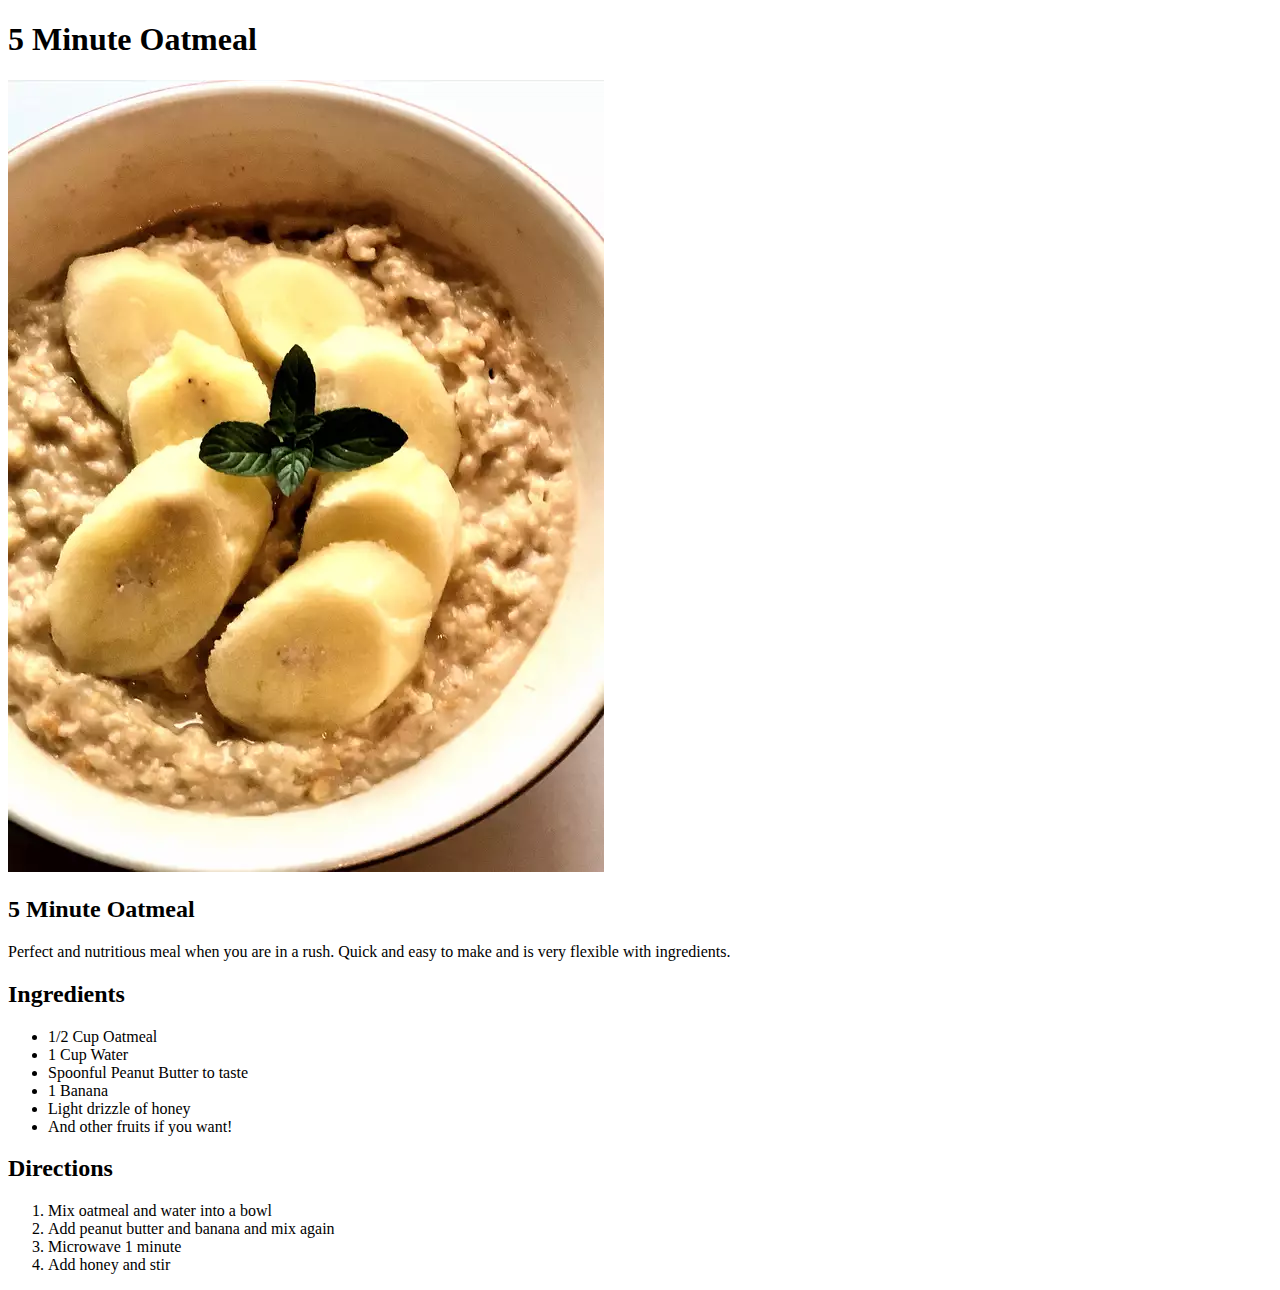
==== recipes/5-minute-oatmeal.html @ 39d55089 "Start of first odin project" ====
<!DOCTYPE html>
<html lang="en">
<head>
    <meta charset="UTF-8">
    <meta http-equiv="X-UA-Compatible" content="IE=edge">
    <meta name="viewport" content="width=device-width, initial-scale=1.0">
    <title>5 Minute Oatmeal</title>
</head>
<body>
    <h1>5 Minute Oatmeal</h1>
    <img src ="../img/peanutbutteroatmeal.jpg" alt = "Oatmeal image">
    
    <h2>5 Minute Oatmeal</h2>
    <p>Perfect and nutritious meal when you are in a rush. Quick and easy to make and is very flexible with ingredients. </p>

    <h2>Ingredients</h2>
    <ul>
        <li>1/2 Cup Oatmeal</li>
        <li>1 Cup Water</li>
        <li>Spoonful Peanut Butter to taste</li>
        <li>1 Banana</li>
        <li>Light drizzle of honey</li>
        <li>And other fruits if you want!</li>
    </ul>

    <h2>Directions</h2>
    <ol>
        <li>Mix oatmeal and water into a bowl</li>
        <li>Add peanut butter and banana and mix again</li>
        <li>Microwave 1 minute</li>
        <li>Add honey and stir</li>
    </ol>
</body>
</html>
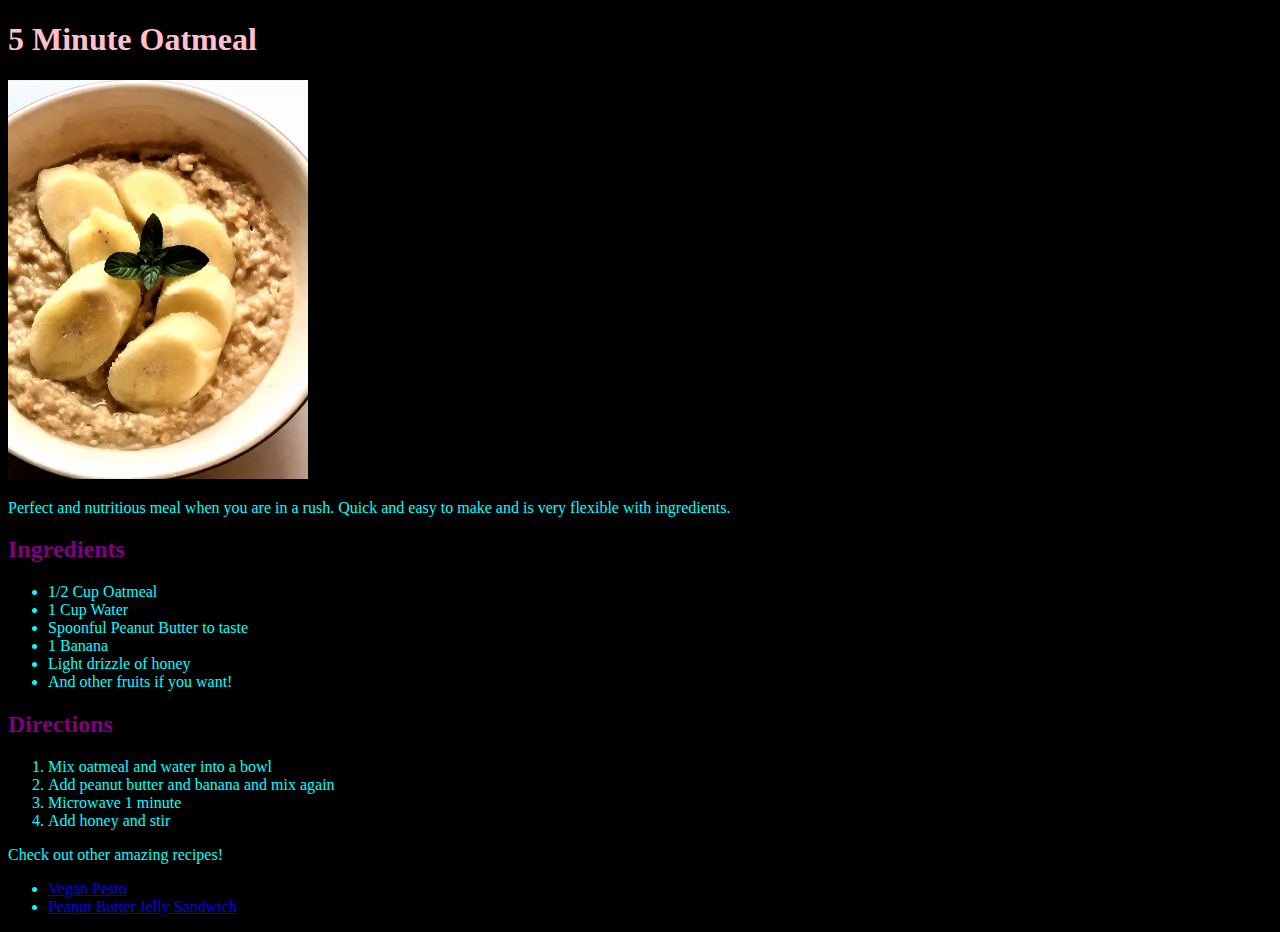
==== commit 0fb96baa: "add css to recipe project" ====
--- a/recipes/5-minute-oatmeal.html
+++ b/recipes/5-minute-oatmeal.html
@@ -5,12 +5,12 @@
     <meta http-equiv="X-UA-Compatible" content="IE=edge">
     <meta name="viewport" content="width=device-width, initial-scale=1.0">
     <title>5 Minute Oatmeal</title>
+    <link rel="stylesheet" href="style.css">
 </head>
 <body>
     <h1>5 Minute Oatmeal</h1>
     <img src ="../img/peanutbutteroatmeal.jpg" alt = "Oatmeal image">
     
-    <h2>5 Minute Oatmeal</h2>
     <p>Perfect and nutritious meal when you are in a rush. Quick and easy to make and is very flexible with ingredients. </p>
 
     <h2>Ingredients</h2>
@@ -30,5 +30,12 @@
         <li>Microwave 1 minute</li>
         <li>Add honey and stir</li>
     </ol>
+
+    <p>Check out other amazing recipes!
+        <ul>
+            <li><a href="vegan-pesto.html">Vegan Pesto</a></li>
+            <li><a href="pbj-sandwich.html">Peanut Butter Jelly Sandwich</a></li>
+        </ul>
+    </p>
 </body>
 </html>
--- a/recipes/style.css
+++ b/recipes/style.css
@@ -0,0 +1,21 @@
+img {
+    height: auto;
+    width: 300px;
+    align-self: auto;
+
+}
+
+body{ 
+    background-color: black;
+    color: aqua;
+}
+
+h1 {
+    color: pink;
+}
+h2{
+    color: purple;
+}
+p {
+    color: aqua;
+}
